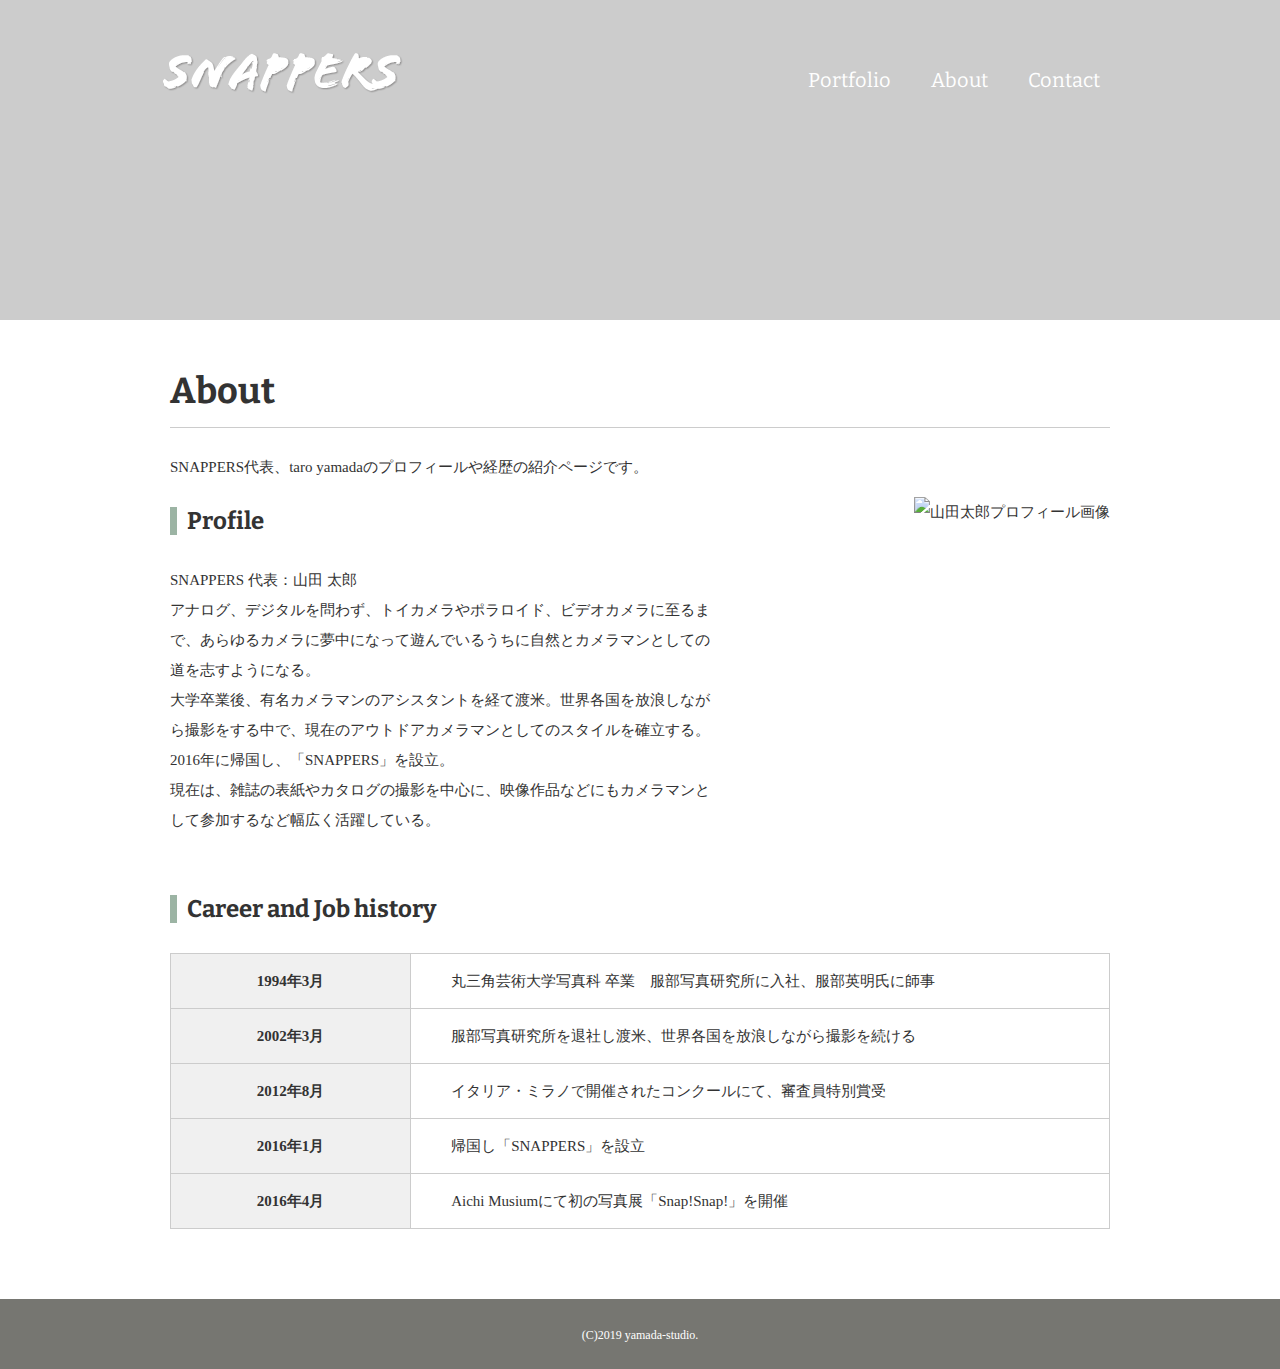
==== about.html @ c6413201 "Create about.html" ====
<!DOCTYPE html>
<html>
    <head>
        <meta charset="UTF-8">
        <title>About｜風景写真家「SNAPPERS」<</title>
        <link href="style.css" rel="stylesheet">
        <link href="favicon.ico" rel="shortcut icon">
        <link href="https://fonts.googleapis.com/css?family=Bitter:400,700" rel="stylesheet">
    </head>
    <body id="about">

<!--header始まり-->
        <header>
            <div class="logo">
                <a href="index.html"><img src="logo.png" alt="SNAPPERS"></a>
            </div>
            <nav>
                <ul class="global-nav">
                    <li><a href="portfolio.html">Portfolio</a></li>
                    <li><a href="about.html">About</a></li>
                    <li><a href="contact.html">Contact</a></li>
                </ul>
            </nav>
        </header>
<!--header終わり-->

<!--wrap始まり-->
        <div id="wrap">
            <div class="content">
              <div class="main-center">
                <h1>About</h1>
                <p>SNAPPERS代表、taro yamadaのプロフィールや経歴の紹介ページです。</p>
                <section class="profile clearfix">
                  <div class="profile-txt">
                    <h2 class="icon">Profile</h2>
                    <p><span>SNAPPERS 代表：山田 太郎</span><br>アナログ、デジタルを問わず、トイカメラやポラロイド、ビデオカメラに至るまで、あらゆるカメラに夢中になって遊んでいるうちに自然とカメラマンとしての道を志すようになる。<br>大学卒業後、有名カメラマンのアシスタントを経て渡米。世界各国を放浪しながら撮影をする中で、現在のアウトドアカメラマンとしてのスタイルを確立する。2016年に帰国し、「SNAPPERS」を設立。<br>現在は、雑誌の表紙やカタログの撮影を中心に、映像作品などにもカメラマンとして参加するなど幅広く活躍している。</p>
                  </div>
                  <img class="profile-image" src="images/about-profile.png" alt="山田太郎プロフィール画像">
                </section>
                <section class="career">
                  <h2 class='icon'>Career and Job history</h2>
                  <table>
                    <tr>
                      <th>1994年3月</th>
                      <td>丸三角芸術大学写真科 卒業　服部写真研究所に入社、服部英明氏に師事</td>
                    </tr>
                    <tr>
                      <th>2002年3月</th>
                      <td>服部写真研究所を退社し渡米、世界各国を放浪しながら撮影を続ける</td>
                    </tr>
                    <tr>
                      <th>2012年8月</th>
                      <td>イタリア・ミラノで開催されたコンクールにて、審査員特別賞受</td>
                    </tr>
                    <tr>
                      <th>2016年1月</th>
                      <td>帰国し「SNAPPERS」を設立</td>
                    </tr>
                    <tr>
                      <th>2016年4月</th>
                      <td>Aichi Musiumにて初の写真展「Snap!Snap!」を開催</td>
                    </tr>
                  </table>
                </section>
              </div>
            </div>
        </div>
<!--wrap終わり-->

<!--footer始まり-->
        <footer>
            <small>(C)2019 yamada-studio.</small>
        </footer>
<!--footer終わり-->

    </body>
</html>
---- style.css ----
@charset"utf-8";

body{
    margin: 0;
    padding: 0;
    background-color: #cccccc;
    color: #333333;
    font-size: 15px;
    line-height: 2;
}

p,h1,h2,h3,h4,h5,h6{
    margin-top: 0;
}

img{
    vertical-align: bottom;
}

ul{
    margin: 0;
    padding: 0;
}

a{
    color: #3583aa;
    text-decoration: none;
}

a:visited{
    color: #788d98;
}

a:hover{
    text-decoration: underline;

}

header{
    width: 960px;
    height: 100px;
    margin: 0 auto;

}

.logo{
    float: left;
    margin-top: 50px;
}

.global-nav{
    float: right;
    margin-top: 60px;
}

.global-nav li{
    float: left;
    margin: 0 20px;
    font-size: 20px;
    list-style: none;
    font-family: 'Bitter',serif;
}

.global-nav li a{
    color: #ffffff;
}

.global-nav li a:hover{
    border-bottom: 2px solid #ffffff;
    padding-bottom: 3px;
    text-decoration: none;
}

#wrap{
    clear: both;
    background-color: #ffffff;
    margin-top: 220px;
    padding: 35px 0;
}

.content{
    width: 960px;
    margin: 0 auto;
}

footer{
    text-align: center;
    color: #ffffff;
    padding: 20px 0;
    background-color: #767671;
}

footer small{
    font-size: 12px;
}

#index h1{
  font-size: 100px;
  line-height: 1;
  color: #ffffff;
  font-family: 'Bitter',serif;
  margin-bottom: 50px;
  border: none;
}

#index .content{
  margin-top: 150px;
}

#index p{
  font-size: 16px;
  color: #ffffff;
}

#index #wrap{
  background-color: transparent;
  margin-top: 0;
  padding: 0;
}

.btn a{
  background-color: #009cd3;
  color: #ffffff;
  font-size: 20px;
  font-family: 'Bitter',serif;
  width: 185px;
  display: block;
  text-align: center;
  line-height: 50px;
  margin-top: 20px;
  border-radius: 5px;
  border: 3px solid #009cd3;
}

.btn a:hover{
  text-decoration: none;
  background-color: #ffffff;
  color: #009cd3;
}

#index footer{
  width: 960px;
  margin: 150px auto 0 auto;
  text-align: left;
  background-color: transparent;
}

#index{
  background-image: url(
        777ktyt.github.io/bg-index.jpg
      );
  background-repeat: no-repeat;
  background-position: center center;
  background-size: cover;
  background-attachment: fixed;
}

#about{
  background-image: url(../images/bg-about.jpg);
  background-repeat: no-repeat;
  background-position: center top;
  background-size: 100% auto;
  background-attachment: fixed;
}

.main-center{
  width: 940px;
  margin: 0 auto;
}

h1{
  font-family: 'Bitter',serif;
  font-size: 36px;
  border-bottom: 1px solid #cccccc;
}

h2{
  font-family: 'Bitter',serif;
  font-size: 24px;
}

.icon:before{
  content: "";
  padding-right: 10px;
  border-left: 7px solid #9cb4a4;
}

#about .profile-txt{
  width: 540px;
  float: left;
}

#about .profile-image{
  float: right;
}

.clearfix:after{
  content: "";
  display: block;
  clear: both;
}

section{
  margin-bottom: 35px;
}

#about .career th{
  width: 240px;
  background-color: #f0f0f0;
  padding: 12px 0;
  border: 1px solid #cccccc;
}

#about .career td{
  width: 660px;
  padding: 12px 0 12px 40px;
  border: 1px solid #cccccc;
}

table{
  border-spacing: 0;
  border-collapse: collapse;
}

#portfolio {
  background-image: url(../images/bg-portfolio.jpg);
  background-repeat: no-repeat;
  background-position: center top;
  background-size: 100% auto;
  background-attachment: fixed;
}

.main{
  width: 700px;
  margin: 0 10px;
  float: left;
}

.sidebar{
  width: 200px;
  margin: 0 10px 0 30px;
  float: right;
  font-family: "Bitter", serif;
}

a img:hover{
  opacity: 0.8;
}

.sidebar h2{
  margin-bottom: 10px;
}

.sidebar ul{
  margin-left: 20px;
  font-size: 16px;
}

.sidebar ul a{
  color: #333333;
}

#photograph {
  background-image: url(../images/bg-photograph.jpg);
  background-repeat: no-repeat;
  background-position: center top;
  background-size: 100% auto;
  background-attachment: fixed;
}

#photograph .photograph-list li{
  float: left;
  list-style: none;
  margin: 0 20px 15px 0;
}

#photograph .photograph-list li:nth-child(3n){
  margin-right: 0;
}

#video {
  background-image: url(../images/bg-video.jpg);
  background-repeat: no-repeat;
  background-position: center top;
  background-size: 100% auto;
  background-attachment: fixed;
}

#contact {
  background-image: url(../images/bg-contact.jpg);
  background-repeat: no-repeat;
  background-position: center top;
  background-size: 100% auto;
  background-attachment: fixed;
}

#contact .access table{
  float: left;
}

#contact .access th,
#contact .access td{
  text-align: left;
  vertical-align: top;
  line-height: 2.5;
}

#contact .access td{
  padding-left: 30px;
}

#contact iframe{
  width: 460px;
  float: right;
}

#contact .form{
  background-color: #eaeaea;
  padding: 30px 50px;
}

#contact .form dl dt{
  width: 165px;
  padding: 10px 0;
  float: left;
  clear: both;
}

#contact .form dl dd{
  padding: 10px 0;
}

#contact .form .name{
  width: 240px;
  height: 30px;
}

#contact .form .email{
  width: 300px;
  height: 30px;
}

#contact .form .tel{
  width: 240px;
  height: 30px;
}

#contact .form .type{
  width: 180px;
  height: 30px;
}

#contact .form .message{
  width: 660px;
  height: 150px;
}

#contact .form button{
  background-color: #009cd3;
  color: #ffffff;
  font-size: 20px;
  /* font-family: 'Bitter',serif; */
  width: 120px;
  display: block;
  text-align: center;
  line-height: 50px;
  /* margin-top: 20px; */
  border-radius: 5px;
  border: 3px solid #009cd3;
  margin-left: 165px;
}

#contact .form button:hover{
  /* text-decoration: none; */
  background-color: #ffffff;
  color: #009cd3;
  cursor: pointer;
}

#contact .required::after{
  content: "*";
  color: #ff0000;
}

#contact .form .attention{
  margin: 20px 0 0 165px;
}

@media screen and (max-width:600px){
  /* 画面サイズが600px以下の場合に適用 */
  body{
    font-size: 3.5vw;
  }

  h1{
    font-size: 7.2vw;
  }

  h2{
    font-size: 6vw;
  }

  header{
    width: auto;
    margin: 0 5%;
  }

  .logo{
    float: none;
    margin-top: 60px;
    text-align: center;
  }

  .global-nav{
    float: none;
    margin-top: 40px;
    text-align: center;
  }

  .global-nav li{
    display: inline;
    float: none;
    margin: 0 8px;
  }

  #wrap{
    margin-top: 40px;
    padding: 35px 0 0;
  }

  .content{
    width: 100%;
  }

  .main{
    float: none;
    width: auto;
    margin: 0 5%;
  }

  h2 img{
    max-width: 100%;
  }

  #portfolio{
    background-image: url(../images/bg-portfolio-sp.jpg);
  }

  .sidebar{
    float: none;
    width: auto;
    margin: 0;
    padding: 30px 10% 10px;
    background-color: #f7f6f4;
  }

}
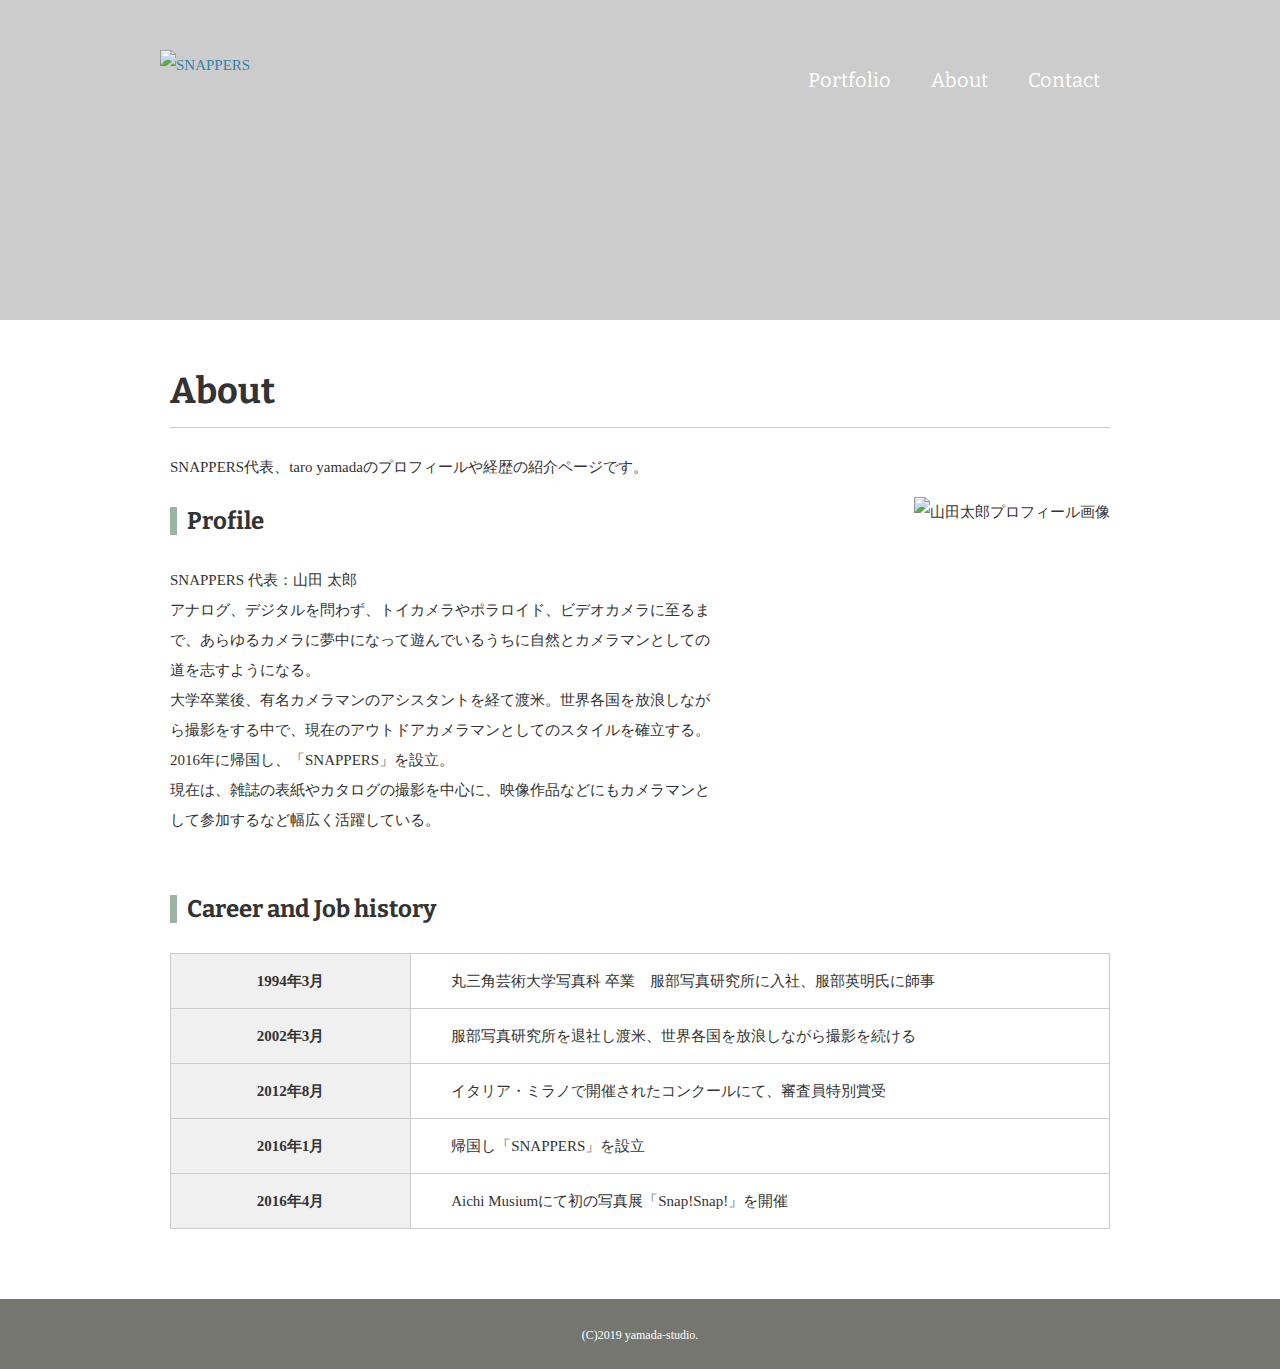
==== commit 9e238a81: "Update about.html" ====
--- a/about.html
+++ b/about.html
@@ -12,7 +12,7 @@
 <!--header始まり-->
         <header>
             <div class="logo">
-                <a href="index.html"><img src="logo.png" alt="SNAPPERS"></a>
+                <a href="index.html"><img src="777ktyt.github.io/logo.png" alt="SNAPPERS"></a>
             </div>
             <nav>
                 <ul class="global-nav">
@@ -35,7 +35,7 @@
                     <h2 class="icon">Profile</h2>
                     <p><span>SNAPPERS 代表：山田 太郎</span><br>アナログ、デジタルを問わず、トイカメラやポラロイド、ビデオカメラに至るまで、あらゆるカメラに夢中になって遊んでいるうちに自然とカメラマンとしての道を志すようになる。<br>大学卒業後、有名カメラマンのアシスタントを経て渡米。世界各国を放浪しながら撮影をする中で、現在のアウトドアカメラマンとしてのスタイルを確立する。2016年に帰国し、「SNAPPERS」を設立。<br>現在は、雑誌の表紙やカタログの撮影を中心に、映像作品などにもカメラマンとして参加するなど幅広く活躍している。</p>
                   </div>
-                  <img class="profile-image" src="images/about-profile.png" alt="山田太郎プロフィール画像">
+                  <img class="profile-image" src="777ktyt.github.io/about-profile.png" alt="山田太郎プロフィール画像">
                 </section>
                 <section class="career">
                   <h2 class='icon'>Career and Job history</h2>
